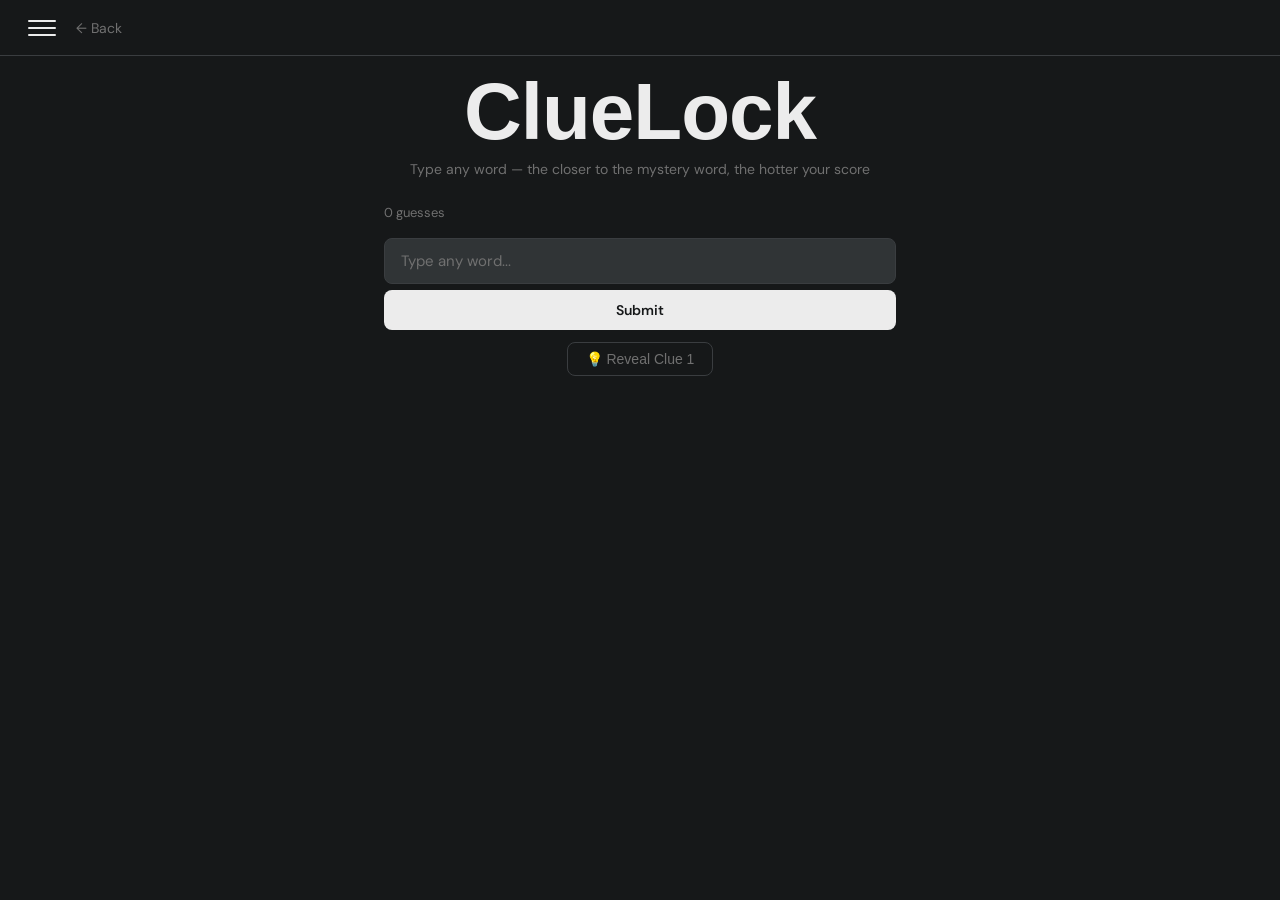
==== games/clueless/index.html @ 7758237e "Add all games with Lock naming, ClueLock, sidebar updates" ====
<!DOCTYPE html>
<html lang="en">
<head>
    <meta charset="UTF-8">
    <meta name="viewport" content="width=device-width, initial-scale=1.0">
    <title>ClueLock - Streaks</title>
    <link rel="preconnect" href="https://fonts.googleapis.com">
    <link rel="preconnect" href="https://fonts.gstatic.com" crossorigin>
    <link rel="preconnect" href="https://api.fontshare.com">
    <link rel="stylesheet" href="../../css/style.css?v=3">
</head>
<body class="game-page">

    <header class="game-header">
        <a href="../../index.html" class="back-btn">← Back</a>
        <h2>🔍 ClueLock</h2>
    </header>

    <div class="game-container">
        <h1 class="game-big-title">ClueLock</h1>
        <p class="game-subtitle">Type any word — the closer to the mystery word, the hotter your score</p>

        <div class="cl-stats">
            <span id="guessCountDisplay">0 guesses</span>
            <span id="bestScoreDisplay"></span>
        </div>

        <div id="inputSection">
            <div class="guess-input-wrap">
                <input type="text" class="guess-input" id="guessInput"
                    placeholder="Type any word..." autocomplete="off" spellcheck="false">
            </div>
            <div class="action-buttons">
                <button class="btn btn-primary" id="submitBtn">Submit</button>
            </div>
        </div>

        <div class="cl-clue-section" id="clueSection">
            <button class="cl-clue-btn" id="clueBtn">💡 Reveal Clue 1</button>
            <div class="cl-clue-list" id="clueList"></div>
        </div>

        <p class="cl-message" id="clMessage"></p>

        <div class="cl-guesses" id="clGuesses"></div>

        <div class="result-box" id="resultBox" style="display:none;"></div>
    </div>

    <script src="../../js/app.js?v=2"></script>
    <script src="../../js/sidebar.js"></script>
    <script src="game.js"></script>
</body>
</html>
---- css/style.css ----
@import url('https://fonts.googleapis.com/css2?family=DM+Sans:wght@400;500;600;700&display=swap');
@import url('https://api.fontshare.com/v2/css?f[]=clash-display@400,500,600,700&display=swap');

/* =====================
   SIDEBAR
   ===================== */
.hamburger {
    display: flex;
    flex-direction: column;
    justify-content: center;
    gap: 5px;
    width: 36px;
    height: 36px;
    background: none;
    border: none;
    cursor: pointer;
    padding: 4px;
    border-radius: 6px;
    transition: background 0.15s;
    flex-shrink: 0;
}

.hamburger:hover { background: var(--tile); }

.hamburger span {
    display: block;
    width: 100%;
    height: 2px;
    background: var(--text);
    border-radius: 2px;
}

.sidebar-overlay {
    display: none;
    position: fixed;
    inset: 0;
    background: rgba(0, 0, 0, 0.6);
    z-index: 100;
    opacity: 0;
    transition: opacity 0.25s;
}

.sidebar-overlay.show {
    display: block;
    opacity: 1;
}

.sidebar {
    position: fixed;
    top: 0;
    left: 0;
    height: 100%;
    width: 300px;
    max-width: 85vw;
    background: #1e2022;
    border-right: 1px solid var(--border);
    z-index: 101;
    transform: translateX(-100%);
    transition: transform 0.28s cubic-bezier(0.4, 0, 0.2, 1);
    overflow-y: auto;
    display: flex;
    flex-direction: column;
}

.sidebar.open { transform: translateX(0); }

.sidebar-header {
    display: flex;
    justify-content: space-between;
    align-items: center;
    padding: 18px 20px;
    border-bottom: 1px solid var(--border);
    flex-shrink: 0;
}

.sidebar-title {
    font-family: 'Clash Display', sans-serif;
    font-size: 16px;
    font-weight: 700;
    color: var(--text);
    text-decoration: none;
}

.sidebar-title:hover { color: var(--muted); }

.sidebar-close {
    background: none;
    border: none;
    color: var(--muted);
    font-size: 16px;
    cursor: pointer;
    padding: 4px 8px;
    border-radius: 6px;
    transition: color 0.15s, background 0.15s;
}

.sidebar-close:hover { color: var(--text); background: var(--tile); }

.sidebar-games {
    padding: 12px;
    display: flex;
    flex-direction: column;
    gap: 6px;
}

.sidebar-game-card {
    display: flex;
    align-items: center;
    justify-content: space-between;
    padding: 16px 18px;
    border-radius: 10px;
    text-decoration: none;
    color: var(--text);
    background: var(--tile);
    border: 1px solid var(--border);
    transition: transform 0.18s ease, border-color 0.15s, background 0.15s;
    position: relative;
}

.sidebar-game-card:hover:not(.sidebar-coming-soon) {
    transform: scale(1.04);
    border-color: #555;
    background: var(--tile2);
}

.sidebar-coming-soon {
    opacity: 0.4;
    cursor: not-allowed;
}

.sidebar-game-title {
    font-family: 'Clash Display', sans-serif;
    font-size: 18px;
    font-weight: 700;
}

.sidebar-soon-badge {
    position: absolute;
    top: 10px;
    right: 10px;
    background: var(--muted);
    color: var(--text);
    font-size: 10px;
    font-weight: 700;
    padding: 2px 7px;
    border-radius: 20px;
    text-transform: uppercase;
}

.sidebar-game-card.sidebar-game-done {
    border-color: var(--green);
    background: rgba(85, 183, 37, 0.08);
}

.sidebar-done-badge {
    position: absolute;
    top: 10px;
    right: 10px;
    background: var(--green);
    color: #000;
    font-size: 11px;
    font-weight: 700;
    padding: 2px 8px;
    border-radius: 20px;
}

* {
    margin: 0;
    padding: 0;
    box-sizing: border-box;
    -webkit-tap-highlight-color: transparent;
}

:root {
    --bg:       #161819;
    --tile:     #303436;
    --tile2:    #3a3d40;
    --text:     #ececec;
    --muted:    #707070;
    --border:   #3a3d40;
    --green:    #55b725;
    --red:      #c62121;
    --blue:     #3a8dca;
    --yellow:   #dac316;
}

body {
    background: var(--bg);
    color: var(--text);
    font-family: 'DM Sans', sans-serif;
    min-height: 100vh;
    font-size: 15px;
}

h1, h2, h3, h4 {
    font-family: 'Clash Display', 'DM Sans', sans-serif;
    font-weight: 600;
}

/* =====================
   HOME PAGE - HEADER
   ===================== */
.site-header {
    border-bottom: 1px solid var(--border);
    padding: 0 24px;
}

.header-inner {
    max-width: 1100px;
    margin: 0 auto;
    display: flex;
    align-items: center;
    height: 64px;
    position: relative;
}

.site-title {
    position: absolute;
    left: 50%;
    transform: translateX(-50%);
    font-size: 26px;
    font-weight: 700;
    color: var(--text);
    letter-spacing: -0.5px;
    pointer-events: none;
}

.streak-display {
    display: flex;
    align-items: center;
    gap: 8px;
    background: var(--tile);
    border: 1px solid var(--border);
    border-radius: 10px;
    padding: 8px 14px;
    margin-left: auto;
}

.streak-icon { font-size: 20px; }

.streak-number {
    font-size: 20px;
    font-weight: 700;
    color: var(--text);
    font-family: 'Clash Display', sans-serif;
    line-height: 1;
}

.streak-label {
    font-size: 11px;
    color: var(--muted);
    text-transform: uppercase;
    letter-spacing: 0.5px;
}

/* =====================
   HOME PAGE - GRID
   ===================== */
.main-content {
    max-width: 1100px;
    margin: 32px auto;
    padding: 0 24px;
}

.home-date {
    color: var(--muted);
    font-size: 13px;
    margin-bottom: 20px;
    text-align: center;
}

.games-grid {
    display: grid;
    grid-template-columns: repeat(auto-fill, minmax(260px, 1fr));
    gap: 14px;
}

/* ---- Game card ---- */
.game-card {
    background: var(--tile);
    border: 1px solid var(--border);
    border-radius: 16px;
    cursor: pointer;
    transition: background 0.15s, border-color 0.15s, transform 0.18s;
    text-decoration: none;
    display: flex;
    flex-direction: column;
    overflow: hidden;
    min-height: 200px;
}

.game-card:hover {
    background: var(--tile2);
    border-color: #555;
    transform: translateY(-3px);
}

.game-card.played  { border-color: var(--green); }
.game-card.coming-soon { opacity: 0.35; cursor: not-allowed; }

.card-top {
    display: flex;
    align-items: center;
    justify-content: space-between;
    padding: 18px 20px 0;
}

.card-title {
    font-size: 22px;
    font-weight: 700;
    font-family: 'Clash Display', sans-serif;
    color: var(--text);
}

.card-done-check {
    background: var(--green);
    color: #000;
    font-size: 11px;
    font-weight: 700;
    padding: 2px 9px;
    border-radius: 20px;
}

.card-soon-badge {
    background: var(--muted);
    color: var(--text);
    font-size: 10px;
    font-weight: 700;
    padding: 2px 8px;
    border-radius: 20px;
    text-transform: uppercase;
}

/* ---- Card visual area ---- */
.card-visual {
    flex: 1;
    display: flex;
    align-items: center;
    justify-content: center;
    padding: 16px 20px 20px;
}

/* EarLock */
.cv-earlock {
    display: flex;
    flex-direction: column;
    align-items: center;
    gap: 14px;
    width: 100%;
}
.cv-ear-bar {
    width: 100%;
    height: 6px;
    background: var(--border);
    border-radius: 3px;
    overflow: hidden;
}
.cv-ear-fill {
    width: 35%;
    height: 100%;
    background: var(--green);
    border-radius: 3px;
}
.cv-ear-play {
    width: 52px;
    height: 52px;
    background: var(--green);
    color: #fff;
    border-radius: 50%;
    display: flex;
    align-items: center;
    justify-content: center;
    font-size: 20px;
    padding-left: 3px;
}

/* StatLock */
.cv-statlock {
    display: flex;
    gap: 24px;
    align-items: center;
}
.cv-stat-up {
    font-size: 64px;
    font-weight: 900;
    color: var(--green);
    line-height: 1;
}
.cv-stat-down {
    font-size: 64px;
    font-weight: 900;
    color: var(--red);
    line-height: 1;
}

/* CoverLock */
.cv-coverlock {
    display: flex;
    align-items: center;
    justify-content: center;
}
.cv-cover-art {
    width: 100px;
    height: 100px;
    border-radius: 10px;
    background: linear-gradient(135deg, #4a3060 0%, #7a3080 30%, #3a6080 70%, #2a4060 100%);
    filter: blur(8px);
    border: 1px solid var(--border);
}

/* LyricLock */
.cv-lyriclock {
    display: flex;
    flex-direction: column;
    gap: 7px;
    width: 100%;
}
.cv-lbar {
    height: 10px;
    border-radius: 5px;
}
.cv-lb-green  { background: var(--green);   width: 90%; }
.cv-lb-yellow { background: #b59f3b;         width: 70%; }
.cv-lb-red    { background: var(--red);      width: 55%; }
.cv-lb-empty  { background: var(--border);   width: 40%; }

/* LexiLock */
.cv-lexilock {
    display: flex;
    gap: 6px;
}
.cv-lt {
    width: 40px;
    height: 40px;
    border-radius: 7px;
    display: flex;
    align-items: center;
    justify-content: center;
    font-size: 16px;
    font-weight: 700;
    font-family: 'Clash Display', sans-serif;
    color: #fff;
}
.cv-lt-g { background: var(--green); }
.cv-lt-y { background: #b59f3b; }
.cv-lt-e { background: #3a3d40; border: 1px solid var(--border); color: var(--muted); }

/* SpellLock */
.cv-spelllock {
    display: flex;
    flex-direction: column;
    align-items: center;
    gap: 8px;
}
.cv-spk  { font-size: 52px; line-height: 1; }
.cv-qqq  {
    font-size: 24px;
    font-weight: 700;
    font-family: 'Clash Display', sans-serif;
    color: var(--muted);
    letter-spacing: 4px;
}

/* GeoLock */
.cv-geolock {
    display: flex;
    flex-direction: column;
    align-items: center;
    gap: 10px;
}
.cv-earth { font-size: 60px; line-height: 1; }
.cv-geo-dots {
    display: flex;
    gap: 8px;
}
.cv-geo-dots span {
    width: 14px;
    height: 14px;
    border-radius: 50%;
    display: block;
}

/* ClueLock card visual */
.cv-cluelock {
    display: flex;
    flex-direction: column;
    align-items: center;
    gap: 14px;
    width: 100%;
}
.cv-clue-search { font-size: 52px; line-height: 1; }
.cv-clue-tempbar {
    width: 100%;
    height: 8px;
    border-radius: 4px;
    background: linear-gradient(to right, #3a8dca 0%, #c84020 35%, #dac316 65%, #55b725 100%);
}

/* ---- Ad banner ---- */
.ad-banner-wrap {
    max-width: 1100px;
    margin: 8px auto 0;
    padding: 0 24px;
}

.ad-placeholder {
    width: 100%;
    height: 90px;
    background: var(--tile);
    border: 1px dashed var(--border);
    border-radius: 8px;
    display: flex;
    align-items: center;
    justify-content: center;
    color: var(--muted);
    font-size: 12px;
    letter-spacing: 1px;
    text-transform: uppercase;
}

/* ---- Footer ---- */
.site-footer {
    text-align: center;
    padding: 32px 24px;
    color: var(--muted);
    font-size: 13px;
    margin-top: 24px;
}

.reset-btn {
    margin-top: 12px;
    background: none;
    border: 1px dashed var(--border);
    color: var(--muted);
    padding: 7px 16px;
    border-radius: 8px;
    font-size: 12px;
    cursor: pointer;
    transition: color 0.2s, border-color 0.2s;
    display: block;
    margin-left: auto;
    margin-right: auto;
    width: fit-content;
}

.reset-btn:hover {
    color: var(--text);
    border-color: var(--muted);
}

/* =====================
   SHARED GAME STYLES
   ===================== */
.game-page {
    min-height: 100vh;
    background: var(--bg);
}

/* Side ad slots — hidden until real ads are served */
.ad-side {
    display: none;
    width: 160px;
    min-height: 600px;
    background: var(--tile);
    border: 1px dashed var(--border);
    border-radius: 8px;
    align-items: center;
    justify-content: center;
    color: var(--muted);
    font-size: 11px;
    text-transform: uppercase;
    letter-spacing: 1px;
    flex-shrink: 0;
}

.game-page-wrap {
    display: flex;
    gap: 24px;
    justify-content: center;
    align-items: flex-start;
    padding: 0 24px;
}

.game-page-wrap .ad-side { display: flex; }

@media (max-width: 900px) {
    .game-page-wrap .ad-side { display: none; }
}

.game-header {
    border-bottom: 1px solid var(--border);
    padding: 0 24px;
    display: flex;
    align-items: center;
    gap: 16px;
    height: 56px;
}

.back-btn {
    color: var(--muted);
    text-decoration: none;
    font-size: 14px;
    transition: color 0.15s;
    display: flex;
    align-items: center;
    gap: 4px;
}

.back-btn:hover { color: var(--text); }

.game-header h2 {
    display: none;
}

.game-container {
    max-width: 560px;
    margin: 16px auto 32px;
    padding: 0 24px;
}

.game-big-title {
    font-family: 'Clash Display', sans-serif;
    font-size: clamp(52px, 10vw, 80px);
    font-weight: 700;
    color: var(--text);
    text-align: center;
    margin: 0 0 8px 0;
    letter-spacing: -1px;
    line-height: 1;
}

.game-subtitle {
    color: var(--muted);
    font-size: 14px;
    margin-bottom: 24px;
    text-align: center;
}

/* Attempt dots */
.attempts-display {
    display: flex;
    gap: 6px;
    justify-content: center;
    margin-bottom: 20px;
}

.attempt-dot {
    width: 32px;
    height: 32px;
    border-radius: 6px;
    background: var(--tile);
    border: 1px solid var(--border);
    display: flex;
    align-items: center;
    justify-content: center;
    font-size: 13px;
    font-weight: 700;
}

.attempt-dot.correct { background: var(--green);  border-color: var(--green);  color: #000; }
.attempt-dot.wrong   { background: var(--red);    border-color: var(--red);    color: #fff; }
.attempt-dot.skipped { background: var(--muted);  border-color: var(--muted);  color: #fff; }

/* Guesses list */
.guesses-list {
    margin-bottom: 14px;
    display: flex;
    flex-direction: column;
    gap: 5px;
}

.guess-item {
    padding: 10px 14px;
    border-radius: 8px;
    font-size: 14px;
    border: 1px solid var(--border);
    background: var(--tile);
    color: var(--muted);
}

.guess-item.correct { border-color: var(--green); color: var(--green); background: rgba(85,183,37,0.08); }
.guess-item.wrong   { border-color: var(--border); color: var(--muted); }
.guess-item.skipped { color: var(--muted); font-style: italic; }

/* Input */
.guess-input-wrap {
    margin-bottom: 6px;
}

.guess-input {
    width: 100%;
    background: var(--tile);
    border: 1px solid var(--border);
    color: var(--text);
    padding: 12px 16px;
    border-radius: 8px;
    font-size: 15px;
    outline: none;
    transition: border-color 0.15s;
    font-family: 'DM Sans', sans-serif;
}

.guess-input:focus { border-color: #666; }
.guess-input::placeholder { color: var(--muted); }

.autocomplete-dropdown {
    background: var(--tile);
    border: 1px solid var(--border);
    border-radius: 8px;
    overflow: hidden;
    margin-bottom: 8px;
}

.autocomplete-item {
    padding: 10px 14px;
    cursor: pointer;
    font-size: 14px;
    border-bottom: 1px solid var(--border);
    transition: background 0.1s;
    color: var(--text);
}

.autocomplete-item:last-child { border-bottom: none; }
.autocomplete-item:hover { background: var(--tile2); }

.action-buttons {
    display: flex;
    gap: 8px;
}

.btn {
    padding: 11px 18px;
    border: none;
    border-radius: 8px;
    font-size: 14px;
    font-weight: 600;
    cursor: pointer;
    transition: opacity 0.15s, transform 0.1s;
    font-family: 'DM Sans', sans-serif;
}

.btn:hover   { opacity: 0.85; }
.btn:active  { transform: scale(0.97); }
.btn:disabled { opacity: 0.3; cursor: not-allowed; }

.btn-primary { background: var(--text); color: var(--bg); flex: 1; }
.btn-skip    { background: var(--tile); color: var(--muted); border: 1px solid var(--border); }

/* Result box */
.result-box {
    background: var(--tile);
    border: 1px solid var(--border);
    border-radius: 12px;
    padding: 24px;
    text-align: center;
    margin-top: 16px;
}

.result-box.win  { border-color: var(--green); }
.result-box.lose { border-color: var(--red); }

.result-box h3 { font-size: 20px; margin-bottom: 8px; }
.result-box p  { color: var(--muted); margin-bottom: 6px; font-size: 15px; }

.answer-reveal {
    font-size: 17px !important;
    font-weight: 700 !important;
    color: var(--text) !important;
    margin: 12px 0 !important;
    font-family: 'Clash Display', sans-serif !important;
}

.back-home-btn {
    display: inline-block;
    margin-top: 14px;
    padding: 10px 24px;
    background: var(--text);
    color: var(--bg);
    border-radius: 8px;
    text-decoration: none;
    font-weight: 700;
    font-size: 14px;
}

/* =====================
   HEARDLE SPECIFIC
   ===================== */
.audio-section {
    background: var(--tile);
    border: 1px solid var(--border);
    border-radius: 12px;
    padding: 24px;
    text-align: center;
    margin-bottom: 20px;
}

.clip-timer {
    font-size: 13px;
    color: var(--muted);
    margin-bottom: 14px;
}

.clip-timer span {
    color: var(--text);
    font-weight: 600;
}

.progress-bar-wrap {
    position: relative;
    width: 100%;
    height: 6px;
    background: var(--border);
    border-radius: 3px;
    margin-bottom: 18px;
    overflow: hidden;
}

.progress-bar {
    height: 100%;
    width: 0%;
    background: var(--text);
}

.progress-marker {
    position: absolute;
    top: 0;
    height: 100%;
    width: 2px;
    background: var(--bg);
    opacity: 0.6;
    pointer-events: none;
}

/* Legacy .play-btn kept for compatibility */
.play-btn {
    background: var(--text);
    color: var(--bg);
    border: none;
    padding: 12px 32px;
    border-radius: 8px;
    font-size: 15px;
    font-weight: 700;
    cursor: pointer;
    transition: opacity 0.15s, transform 0.1s;
    font-family: 'DM Sans', sans-serif;
}
.play-btn:hover   { opacity: 0.85; }
.play-btn:active  { transform: scale(0.97); }
.play-btn:disabled { opacity: 0.3; cursor: not-allowed; }

/* =====================
   HEARDLE REDESIGN
   ===================== */
.heardle-container {
    max-width: 540px;
}

/* 6 stacked guess rows */
.heardle-guess-rows {
    display: flex;
    flex-direction: column;
    gap: 5px;
    margin-bottom: 16px;
}

.heardle-guess-row {
    height: 46px;
    background: var(--tile);
    border-radius: 8px;
    display: flex;
    align-items: center;
    justify-content: center;
    font-size: 14px;
    color: var(--muted);
    font-family: 'DM Sans', sans-serif;
    transition: background 0.2s;
}

.heardle-guess-row.skipped {
    color: var(--muted);
    font-style: italic;
}

.heardle-guess-row.wrong {
    color: var(--text);
}

.heardle-guess-row.correct {
    background: var(--green);
    color: #fff;
    font-weight: 600;
}

/* Audio section */
.heardle-audio-section {
    display: flex;
    flex-direction: column;
    align-items: center;
    margin-bottom: 16px;
}

/* Progress bar with pointer above */
.heardle-progress-outer {
    position: relative;
    width: 100%;
    padding-top: 26px;
    margin-bottom: 4px;
}

.heardle-clip-pointer {
    position: absolute;
    top: 0;
    display: flex;
    flex-direction: column;
    align-items: center;
    transform: translateX(-50%);
    font-size: 11px;
    color: var(--muted);
    line-height: 1.2;
    pointer-events: none;
    transition: left 0.3s ease;
}

.heardle-pointer-arrow {
    font-size: 7px;
    margin-top: 1px;
    color: var(--muted);
}

/* Override progress bar margin inside heardle */
.heardle-audio-section .progress-bar-wrap {
    margin-bottom: 0;
}

/* Big circular play button */
.heardle-play-btn {
    width: 64px;
    height: 64px;
    border-radius: 50%;
    background: var(--green);
    color: #fff;
    border: none;
    font-size: 22px;
    display: flex;
    align-items: center;
    justify-content: center;
    cursor: pointer;
    margin-top: 20px;
    transition: opacity 0.15s, transform 0.1s;
    padding-left: 4px; /* optical center for ▶ */
}

.heardle-play-btn:hover   { opacity: 0.85; }
.heardle-play-btn:active  { transform: scale(0.95); }
.heardle-play-btn:disabled { opacity: 0.35; cursor: not-allowed; }

.no-audio-note {
    font-size: 12px;
    color: var(--muted);
    margin-top: 10px;
}

/* =====================
   HIGHER OR LOWER
   ===================== */
.hl-score-bar {
    display: flex;
    justify-content: space-between;
    align-items: center;
    margin-bottom: 16px;
    font-size: 14px;
    color: var(--muted);
}

.hl-score-bar strong {
    color: var(--text);
    font-size: 16px;
    font-family: 'Clash Display', sans-serif;
}

.hl-cards {
    display: grid;
    grid-template-columns: 1fr 1fr;
    gap: 12px;
    margin-bottom: 16px;
    align-items: start;
}

/* Hover: hovered card grows, other shrinks */
.hl-cards:has(#cardLeft:hover) #cardLeft   { transform: scale(1.04); z-index: 2; border-color: #666; }
.hl-cards:has(#cardLeft:hover) #cardRight  { transform: scale(0.96); opacity: 0.6; }
.hl-cards:has(#cardRight:hover) #cardRight { transform: scale(1.04); z-index: 2; border-color: #666; }
.hl-cards:has(#cardRight:hover) #cardLeft  { transform: scale(0.96); opacity: 0.6; }

.hl-card {
    background: var(--tile);
    border: 1px solid var(--border);
    border-radius: 12px;
    overflow: hidden;
    text-align: center;
    cursor: pointer;
    transition: transform 0.2s ease, border-color 0.2s ease, opacity 0.2s ease;
}

.hl-card-img-wrap {
    width: 100%;
    aspect-ratio: 1;
    background: var(--border);
    overflow: hidden;
}

.hl-card-img {
    width: 100%;
    height: 100%;
    object-fit: cover;
    display: block;
}

.hl-card .hl-song-title  { font-size: 14px; font-weight: 700; margin: 12px 10px 3px; font-family: 'Clash Display', sans-serif; line-height: 1.3; }
.hl-card .hl-song-artist { font-size: 12px; color: var(--muted); margin: 0 10px 8px; }

.hl-streams {
    font-size: 18px;
    font-weight: 700;
    color: var(--text);
    padding: 8px 10px 16px;
    min-height: 48px;
    font-family: 'Clash Display', sans-serif;
}

/* Pop animations */
@keyframes popCorrect {
    0%   { transform: scale(1);    border-color: var(--border); }
    40%  { transform: scale(1.05); border-color: var(--green); background: rgba(85,183,37,0.15); }
    100% { transform: scale(1);    border-color: var(--green); background: rgba(85,183,37,0.08); }
}

@keyframes popWrong {
    0%   { transform: scale(1);    border-color: var(--border); }
    40%  { transform: scale(1.05); border-color: var(--red); background: rgba(198,33,33,0.2); }
    100% { transform: scale(1);    border-color: var(--red); background: rgba(198,33,33,0.08); }
}

.hl-pop-correct { animation: popCorrect 0.5s ease forwards; }
.hl-pop-wrong   { animation: popWrong   0.5s ease forwards; }

/* =====================
   LYRICS SPECIFIC
   ===================== */
.lyrics-section {
    background: var(--tile);
    border: 1px solid var(--border);
    border-radius: 12px;
    padding: 24px;
    margin-bottom: 20px;
    min-height: 100px;
}

.lyric-line {
    font-size: 17px;
    font-style: italic;
    color: var(--text);
    margin-bottom: 8px;
    line-height: 1.6;
    opacity: 0;
    animation: fadeIn 0.4s forwards;
}

@keyframes fadeIn { to { opacity: 1; } }

.lyrics-hint {
    font-size: 13px;
    color: var(--muted);
}

/* =====================
   COVER SPECIFIC
   ===================== */
.cover-image-wrap {
    display: flex;
    justify-content: center;
    margin-bottom: 20px;
}

.cover-image {
    width: 220px;
    height: 220px;
    border-radius: 10px;
    border: 1px solid var(--border);
    object-fit: cover;
    transition: filter 0.5s;
}

.cover-placeholder {
    width: 220px;
    height: 220px;
    border-radius: 10px;
    border: 1px solid var(--border);
    background: var(--tile);
    display: flex;
    align-items: center;
    justify-content: center;
    font-size: 60px;
}

/* =====================
   ON-SCREEN KEYBOARD
   (Spelling Bee + Lexico)
   ===================== */
.kb-wrap {
    display: flex;
    flex-direction: column;
    gap: 8px;
    width: 100%;
    max-width: 500px;
    margin: 12px auto 0;
}

.kb-row {
    display: flex;
    justify-content: center;
    gap: 5px;
}

.kb-key {
    height: 54px;
    flex: 1;
    max-width: 40px;
    min-width: 28px;
    background: #3a3d40;
    color: var(--text);
    border: none;
    border-radius: 6px;
    font-size: 14px;
    font-weight: 600;
    cursor: pointer;
    display: flex;
    align-items: center;
    justify-content: center;
    transition: background 0.12s;
    font-family: 'DM Sans', sans-serif;
    user-select: none;
}

.kb-key:hover  { background: #4a4e52; }
.kb-key:active { transform: scale(0.93); }

.kb-key.wide {
    max-width: 60px;
    min-width: 50px;
    font-size: 12px;
}

/* Lexico letter state colours */
.kb-key.correct { background: var(--green); color: #fff; }
.kb-key.present { background: #b59f3b;      color: #fff; }
.kb-key.absent  { background: #1e2022;      color: var(--muted); }

/* =====================
   LEXICO GAME
   ===================== */
.lexico-length-tabs {
    display: flex;
    justify-content: center;
    gap: 8px;
    margin-bottom: 20px;
}

.lexico-tab {
    width: 48px;
    height: 38px;
    background: var(--tile);
    border: none;
    border-radius: 8px;
    color: var(--muted);
    font-size: 15px;
    font-weight: 600;
    cursor: pointer;
    font-family: 'DM Sans', sans-serif;
    transition: background 0.15s, color 0.15s;
}

.lexico-tab.active       { background: var(--text);  color: var(--bg); }
.lexico-tab.done-correct { background: var(--green); color: #fff; }
.lexico-tab.done-wrong   { background: #2a2a2a;      color: var(--muted); }

.lexico-grid-wrap {
    display: flex;
    justify-content: center;
    margin-bottom: 12px;
}

.lexico-grid {
    display: grid;
    gap: 5px;
}

.lexico-cell {
    width: 44px;
    height: 44px;
    border: 2px solid var(--border);
    border-radius: 6px;
    display: flex;
    align-items: center;
    justify-content: center;
    font-size: 20px;
    font-weight: 700;
    font-family: 'Clash Display', sans-serif;
    text-transform: uppercase;
    color: var(--text);
    transition: background 0.2s, border-color 0.2s;
}

.lexico-cell.active  { border-color: var(--text); }
.lexico-cell.correct { background: var(--green); border-color: var(--green); color: #fff; }
.lexico-cell.present { background: #b59f3b;      border-color: #b59f3b;     color: #fff; }
.lexico-cell.absent  { background: #262829;      border-color: #262829;     color: var(--muted); }

.lexico-message {
    text-align: center;
    font-size: 13px;
    color: var(--muted);
    margin-bottom: 8px;
    min-height: 18px;
}

/* =====================
   SPELLING BEE GAME
   ===================== */
.bee-round-bar {
    display: flex;
    flex-direction: column;
    align-items: center;
    margin-bottom: 20px;
}

.bee-round-label {
    font-size: 11px;
    color: var(--muted);
    text-transform: uppercase;
    letter-spacing: 1.5px;
    margin-bottom: 8px;
}

.bee-round-tabs {
    display: flex;
    border: 1px solid var(--border);
    border-radius: 8px;
    overflow: hidden;
}

.bee-round-tab {
    width: 54px;
    height: 44px;
    background: var(--tile);
    border: none;
    border-right: 1px solid var(--border);
    color: var(--muted);
    font-size: 16px;
    font-weight: 600;
    cursor: default;
    font-family: 'DM Sans', sans-serif;
    transition: background 0.15s;
}

.bee-round-tab:last-child { border-right: none; }
.bee-round-tab.active     { background: var(--text);  color: var(--bg); }
.bee-round-tab.correct    { background: var(--green); color: #fff; }
.bee-round-tab.wrong      { background: #2a2a2a;      color: var(--muted); }

.bee-round-pointer {
    display: flex;
    margin-top: 3px;
}

.bee-round-pointer span {
    width: 54px;
    text-align: center;
    font-size: 9px;
    color: var(--muted);
}

.bee-speaker-btn {
    width: 72px;
    height: 72px;
    border-radius: 50%;
    background: var(--green);
    border: none;
    color: #fff;
    font-size: 28px;
    cursor: pointer;
    display: flex;
    align-items: center;
    justify-content: center;
    margin: 0 auto 12px;
    transition: opacity 0.15s, transform 0.1s;
}

.bee-speaker-btn:hover  { opacity: 0.85; }
.bee-speaker-btn:active { transform: scale(0.95); }

.bee-prompt {
    text-align: center;
    color: var(--muted);
    font-size: 15px;
    margin-bottom: 12px;
}

.bee-hints {
    display: flex;
    gap: 10px;
    justify-content: center;
    margin-bottom: 12px;
}

.bee-hint-btn {
    padding: 7px 18px;
    background: var(--tile);
    border: 1px solid var(--border);
    border-radius: 8px;
    color: var(--muted);
    font-size: 13px;
    cursor: pointer;
    font-family: 'DM Sans', sans-serif;
    transition: background 0.15s, color 0.15s;
}

.bee-hint-btn:hover { background: #3a3d40; color: var(--text); }

.bee-hint-text {
    text-align: center;
    font-size: 13px;
    color: var(--text);
    background: var(--tile);
    padding: 10px 16px;
    border-radius: 8px;
    margin: 0 0 12px;
    display: none;
}

.bee-input-display {
    font-size: 34px;
    font-weight: 700;
    font-family: 'Clash Display', sans-serif;
    letter-spacing: 8px;
    text-transform: uppercase;
    text-align: center;
    min-height: 44px;
    margin-bottom: 4px;
    color: var(--text);
    transition: color 0.25s;
}

.bee-input-display.correct { color: var(--green); }
.bee-input-display.wrong   { color: var(--red);   }

.bee-result-row {
    text-align: center;
    font-size: 13px;
    color: var(--muted);
    min-height: 20px;
    margin-bottom: 8px;
}

.bee-final-words {
    margin: 12px 0;
    display: flex;
    flex-direction: column;
    gap: 6px;
}

.bee-final-row {
    padding: 8px 16px;
    border-radius: 8px;
    font-weight: 600;
    font-size: 14px;
    background: var(--tile);
    color: var(--muted);
}

.bee-final-row.correct { background: var(--green); color: #fff; }
.bee-final-row.wrong   { background: #2a2a2a;      color: var(--muted); }

/* =====================
   GLOBLE GAME
   ===================== */
.globle-container {
    max-width: 560px;
}

.globle-stats {
    display: flex;
    align-items: center;
    justify-content: space-between;
    margin-bottom: 12px;
    font-size: 13px;
    color: var(--muted);
    flex-wrap: wrap;
    gap: 8px;
}

.globle-legend {
    display: flex;
    align-items: center;
    gap: 6px;
    font-size: 12px;
    color: var(--muted);
}

.gleg-dot {
    display: inline-block;
    width: 10px;
    height: 10px;
    border-radius: 50%;
    margin-left: 4px;
}

.globle-globe-wrap {
    margin: 0 auto 16px;
    max-width: 420px;
    text-align: center;
}

#globeContainer {
    width: 100%;
    cursor: grab;
    border-radius: 50%;
    overflow: hidden;
    display: inline-block;
}

#globeContainer:active { cursor: grabbing; }

.globle-drag-hint {
    font-size: 11px;
    color: var(--muted);
    margin-top: 6px;
    opacity: 0.6;
}

.globle-guess-history {
    display: flex;
    flex-direction: column;
    gap: 6px;
    margin-bottom: 16px;
    max-height: 240px;
    overflow-y: auto;
}

.globle-guess-row {
    display: flex;
    align-items: center;
    gap: 10px;
    padding: 9px 14px;
    background: var(--tile);
    border-radius: 8px;
    font-size: 14px;
}

.globle-temp-dot {
    width: 14px;
    height: 14px;
    border-radius: 50%;
    flex-shrink: 0;
}

.globle-guess-name {
    flex: 1;
    color: var(--text);
    font-weight: 600;
}

.globle-arrow {
    font-size: 16px;
    color: var(--text);
    min-width: 18px;
    text-align: center;
}

.globle-distance {
    color: var(--muted);
    font-size: 12px;
    white-space: nowrap;
}

.globle-temp-label {
    font-size: 11px;
    color: var(--muted);
    min-width: 56px;
    text-align: right;
}

.globle-msg {
    text-align: center;
    font-size: 13px;
    color: var(--muted);
    margin-bottom: 8px;
}

@keyframes shake {
    0%, 100% { transform: translateX(0); }
    25%       { transform: translateX(-6px); }
    75%       { transform: translateX(6px); }
}
.shake { animation: shake 0.35s ease; }

/* =====================
   CLUELOCK GAME
   ===================== */
.cl-stats {
    display: flex;
    justify-content: space-between;
    align-items: center;
    margin-bottom: 16px;
    font-size: 13px;
    color: var(--muted);
    min-height: 20px;
}

.cl-message {
    text-align: center;
    font-size: 13px;
    color: var(--muted);
    min-height: 18px;
    margin: 6px 0;
}

.cl-guesses {
    display: flex;
    flex-direction: column;
    gap: 6px;
    margin-top: 12px;
}

.cl-guess-row {
    display: flex;
    align-items: center;
    gap: 10px;
    padding: 10px 14px;
    background: var(--tile);
    border: 1px solid var(--border);
    border-radius: 8px;
    transition: border-color 0.3s;
}

.cl-guess-row.cl-new {
    border-color: #555;
    animation: cl-pop 0.3s ease;
}

@keyframes cl-pop {
    0%   { transform: scale(0.97); opacity: 0.6; }
    100% { transform: scale(1);    opacity: 1; }
}

.cl-word {
    font-weight: 700;
    font-family: 'Clash Display', sans-serif;
    font-size: 15px;
    min-width: 110px;
    color: var(--text);
    text-transform: capitalize;
}

.cl-bar-wrap {
    flex: 1;
    height: 8px;
    background: var(--border);
    border-radius: 4px;
    overflow: hidden;
}

.cl-bar-fill {
    height: 100%;
    border-radius: 4px;
    transition: width 0.5s ease;
}

.cl-score {
    font-size: 16px;
    font-weight: 700;
    font-family: 'Clash Display', sans-serif;
    min-width: 32px;
    text-align: right;
}

.cl-label {
    font-size: 11px;
    min-width: 68px;
    text-align: right;
    color: var(--muted);
    text-transform: uppercase;
    letter-spacing: 0.5px;
}

.cl-clue-section {
    margin: 12px 0 4px;
    text-align: center;
}

.cl-clue-btn {
    background: transparent;
    border: 1.5px solid var(--border);
    color: var(--muted);
    padding: 8px 18px;
    border-radius: 8px;
    font-size: 14px;
    cursor: pointer;
    transition: border-color 0.2s, color 0.2s;
}
.cl-clue-btn:hover {
    border-color: #dac316;
    color: #dac316;
}

.cl-clue-list {
    margin-top: 10px;
    display: flex;
    flex-direction: column;
    gap: 6px;
}

.cl-clue-item {
    background: rgba(218,195,22,0.08);
    border: 1px solid rgba(218,195,22,0.25);
    border-radius: 8px;
    padding: 8px 14px;
    font-size: 14px;
    color: var(--text);
    text-align: left;
    margin: 0;
}

/* =====================
   RECALL GAME
   ===================== */
.recall-clues {
    display: flex;
    flex-direction: column;
    gap: 8px;
    margin-bottom: 24px;
}

.recall-clue-row {
    display: flex;
    align-items: center;
    justify-content: space-between;
    padding: 12px 16px;
    border-radius: 10px;
    background: var(--tile);
    font-size: 14px;
    transition: background 0.2s;
}

.recall-clue-row.revealed {
    background: #1e2a1e;
    border-left: 3px solid var(--green);
}

.recall-clue-row.next {
    border-left: 3px solid var(--border);
}

.recall-clue-row.locked {
    opacity: 0.45;
}

.recall-clue-label {
    font-weight: 700;
    color: var(--text);
    font-family: 'Clash Display', sans-serif;
    font-size: 13px;
    min-width: 70px;
}

.recall-clue-value {
    color: var(--text);
    text-align: right;
}

.recall-muted {
    color: var(--muted);
    font-style: italic;
    font-size: 13px;
}

.recall-loading {
    text-align: center;
    color: var(--muted);
    font-size: 14px;
    padding: 20px 0;
}

/* EarWorm full preview player in result box */
.full-player {
    display: flex;
    flex-direction: column;
    align-items: center;
    gap: 0;
    margin: 16px 0 8px;
    width: 100%;
}

.full-player .progress-bar-wrap {
    margin-bottom: 0;
}
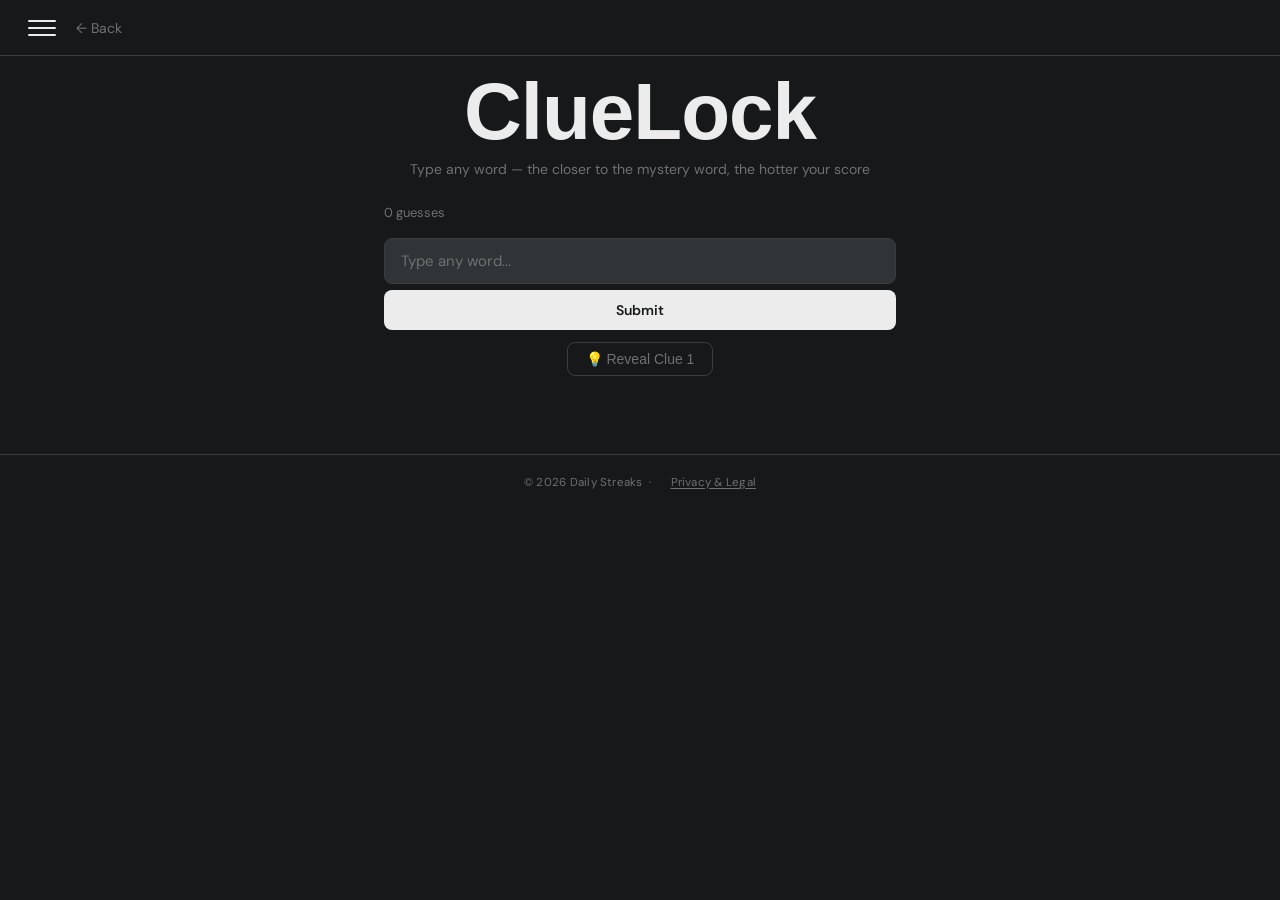
==== commit a21589b3: "Major update: CoverLock rework, SpellLock fixes, WordLock rename, Discover page, legal & favicon - C" ====
--- a/games/clueless/index.html
+++ b/games/clueless/index.html
@@ -4,6 +4,7 @@
     <meta charset="UTF-8">
     <meta name="viewport" content="width=device-width, initial-scale=1.0">
     <title>ClueLock - Streaks</title>
+    <link rel="icon" type="image/svg+xml" href="../../favicon.svg">
     <link rel="preconnect" href="https://fonts.googleapis.com">
     <link rel="preconnect" href="https://fonts.gstatic.com" crossorigin>
     <link rel="preconnect" href="https://api.fontshare.com">
@@ -49,6 +50,7 @@
 
     <script src="../../js/app.js?v=2"></script>
     <script src="../../js/sidebar.js"></script>
+    <script src="data.js"></script>
     <script src="game.js"></script>
 </body>
 </html>
--- a/css/style.css
+++ b/css/style.css
@@ -321,6 +321,14 @@
     border-radius: 20px;
 }
 
+.card-streak {
+    font-size: 0.72rem;
+    color: var(--muted);
+    padding-top: 6px;
+    border-top: 1px solid var(--border);
+    margin-top: 2px;
+}
+
 .card-soon-badge {
     background: var(--muted);
     color: var(--text);
@@ -721,7 +729,8 @@
 }
 
 .autocomplete-item:last-child { border-bottom: none; }
-.autocomplete-item:hover { background: var(--tile2); }
+.autocomplete-item:hover,
+.autocomplete-item.active { background: var(--tile2); }
 
 .action-buttons {
     display: flex;
@@ -796,7 +805,7 @@
 
 .clip-timer {
     font-size: 13px;
-    color: var(--muted);
+    color: var(--text);
     margin-bottom: 14px;
 }
 
@@ -1103,6 +1112,57 @@
     font-size: 60px;
 }
 
+.cover-clues {
+    display: flex;
+    gap: 8px;
+    justify-content: center;
+    flex-wrap: wrap;
+    min-height: 32px;
+    margin-bottom: 12px;
+}
+
+.cover-clue-pill {
+    background: var(--tile);
+    border: 1px solid var(--border);
+    border-radius: 20px;
+    padding: 4px 14px;
+    font-size: 0.85rem;
+    color: var(--text);
+}
+
+@keyframes clue-pop {
+    0%   { transform: scale(0.75); opacity: 0; box-shadow: 0 0 0 3px var(--accent); }
+    60%  { transform: scale(1.08); box-shadow: 0 0 0 3px var(--accent); }
+    100% { transform: scale(1);    opacity: 1; box-shadow: 0 0 0 0px transparent; }
+}
+
+.cover-clue-pill.new {
+    animation: clue-pop 0.45s ease-out forwards;
+}
+
+.cover-result-track {
+    font-size: 0.82rem;
+    color: var(--muted);
+    margin: 4px 0 12px;
+}
+
+.cover-preview-player {
+    margin: 4px 0 16px;
+}
+
+.cover-play-btn {
+    background: var(--tile);
+    border: 1px solid var(--border);
+    border-radius: 8px;
+    padding: 8px 20px;
+    color: var(--text);
+    font-size: 0.88rem;
+    cursor: pointer;
+    transition: border-color 0.15s;
+}
+
+.cover-play-btn:hover { border-color: var(--accent); }
+
 /* =====================
    ON-SCREEN KEYBOARD
    (Spelling Bee + Lexico)
@@ -1431,6 +1491,23 @@
 
 #globeContainer:active { cursor: grabbing; }
 
+.globle-mode-wrap {
+    text-align: center;
+    margin: 8px 0 4px;
+}
+
+.globle-mode-btn {
+    background: none;
+    border: 1px solid var(--border);
+    border-radius: 20px;
+    padding: 4px 14px;
+    font-size: 12px;
+    cursor: pointer;
+    color: #55b725;
+    transition: opacity 0.2s;
+}
+.globle-mode-btn:hover { opacity: 0.75; }
+
 .globle-drag-hint {
     font-size: 11px;
     color: var(--muted);
@@ -1478,14 +1555,14 @@
 }
 
 .globle-distance {
-    color: var(--muted);
+    color: var(--text);
     font-size: 12px;
     white-space: nowrap;
 }
 
 .globle-temp-label {
     font-size: 11px;
-    color: var(--muted);
+    color: var(--text);
     min-width: 56px;
     text-align: right;
 }
@@ -1704,3 +1781,223 @@
 .full-player .progress-bar-wrap {
     margin-bottom: 0;
 }
+
+/* =====================
+   SITE FOOTER
+   ===================== */
+.site-footer {
+    text-align: center;
+    padding: 20px 16px;
+    font-size: 0.72rem;
+    color: var(--muted);
+    border-top: 1px solid var(--border);
+    margin-top: 32px;
+    letter-spacing: 0.02em;
+}
+
+.site-footer a {
+    color: var(--muted);
+    text-decoration: underline;
+    text-underline-offset: 2px;
+}
+
+.site-footer a:hover { color: var(--text); }
+
+/* =====================
+   DISCOVER PAGE
+   ===================== */
+.disc-main {
+    padding-bottom: 48px;
+}
+
+.disc-hero {
+    text-align: center;
+    padding: 28px 16px 20px;
+}
+
+.disc-title {
+    font-family: 'Clash Display', 'DM Sans', sans-serif;
+    font-size: 1.8rem;
+    font-weight: 700;
+    margin: 0 0 6px;
+    color: var(--text);
+}
+
+.disc-subtitle {
+    color: var(--muted);
+    font-size: 0.9rem;
+    margin: 0 0 20px;
+}
+
+.disc-search-wrap {
+    max-width: 360px;
+    margin: 0 auto;
+}
+
+.disc-search {
+    width: 100%;
+    background: var(--tile);
+    border: 1px solid var(--border);
+    border-radius: 10px;
+    padding: 10px 16px;
+    font-size: 0.9rem;
+    color: var(--text);
+    outline: none;
+    box-sizing: border-box;
+    transition: border-color 0.15s;
+}
+
+.disc-search:focus { border-color: var(--accent); }
+.disc-search::placeholder { color: var(--muted); }
+
+.disc-filters {
+    display: flex;
+    gap: 8px;
+    flex-wrap: wrap;
+    justify-content: center;
+    padding: 0 16px 20px;
+}
+
+.disc-filter-btn {
+    background: var(--tile);
+    border: 1px solid var(--border);
+    border-radius: 20px;
+    padding: 6px 16px;
+    font-size: 0.82rem;
+    color: var(--muted);
+    cursor: pointer;
+    transition: background 0.15s, color 0.15s, border-color 0.15s;
+}
+
+.disc-filter-btn:hover { color: var(--text); border-color: var(--text); }
+.disc-filter-btn.active { background: var(--accent); border-color: var(--accent); color: #fff; }
+
+.disc-grid {
+    display: grid;
+    grid-template-columns: repeat(auto-fill, minmax(260px, 1fr));
+    gap: 12px;
+    padding: 0 16px;
+    max-width: 900px;
+    margin: 0 auto;
+}
+
+.disc-card {
+    display: flex;
+    flex-direction: column;
+    gap: 6px;
+    background: var(--tile);
+    border: 1px solid var(--border);
+    border-radius: 12px;
+    padding: 16px;
+    text-decoration: none;
+    color: var(--text);
+    transition: border-color 0.15s, transform 0.1s;
+}
+
+.disc-card:hover {
+    border-color: var(--accent);
+    transform: translateY(-2px);
+}
+
+.disc-card-top {
+    display: flex;
+    align-items: center;
+    justify-content: space-between;
+    gap: 8px;
+}
+
+.disc-card-name {
+    font-weight: 600;
+    font-size: 0.95rem;
+}
+
+.disc-cat-tag {
+    font-size: 0.7rem;
+    background: var(--bg);
+    border: 1px solid var(--border);
+    border-radius: 10px;
+    padding: 2px 8px;
+    color: var(--muted);
+    white-space: nowrap;
+    flex-shrink: 0;
+}
+
+.disc-card-desc {
+    font-size: 0.82rem;
+    color: var(--muted);
+    line-height: 1.5;
+    margin: 0;
+    flex: 1;
+}
+
+.disc-card-foot {
+    display: flex;
+    align-items: center;
+    justify-content: space-between;
+    margin-top: 4px;
+}
+
+.disc-card-source {
+    font-size: 0.75rem;
+    color: var(--muted);
+}
+
+.disc-play-lnk {
+    font-size: 0.78rem;
+    font-weight: 600;
+    color: var(--accent);
+}
+
+.disc-empty {
+    color: var(--muted);
+    text-align: center;
+    grid-column: 1 / -1;
+    padding: 40px 0;
+}
+
+/* Discover CTA on home page */
+.discover-home-btn {
+    display: flex;
+    align-items: center;
+    justify-content: space-between;
+    gap: 12px;
+    max-width: 360px;
+    margin: 28px auto 0;
+    padding: 16px 20px;
+    background: var(--tile);
+    border: 1px solid var(--border);
+    border-radius: 14px;
+    color: var(--text);
+    font-size: 0.95rem;
+    font-weight: 600;
+    text-decoration: none;
+    transition: border-color 0.15s, transform 0.1s;
+}
+
+.discover-home-btn .disc-btn-sub {
+    font-size: 0.78rem;
+    font-weight: 400;
+    color: var(--muted);
+    display: block;
+    margin-top: 2px;
+}
+
+.discover-home-btn .disc-btn-arrow {
+    font-size: 1.1rem;
+    color: var(--accent);
+    flex-shrink: 0;
+}
+
+.discover-home-btn:hover {
+    border-color: var(--accent);
+    transform: translateY(-2px);
+}
+
+/* Updated home footer layout */
+.site-footer {
+    display: flex;
+    align-items: center;
+    justify-content: center;
+    gap: 16px;
+    flex-wrap: wrap;
+}
